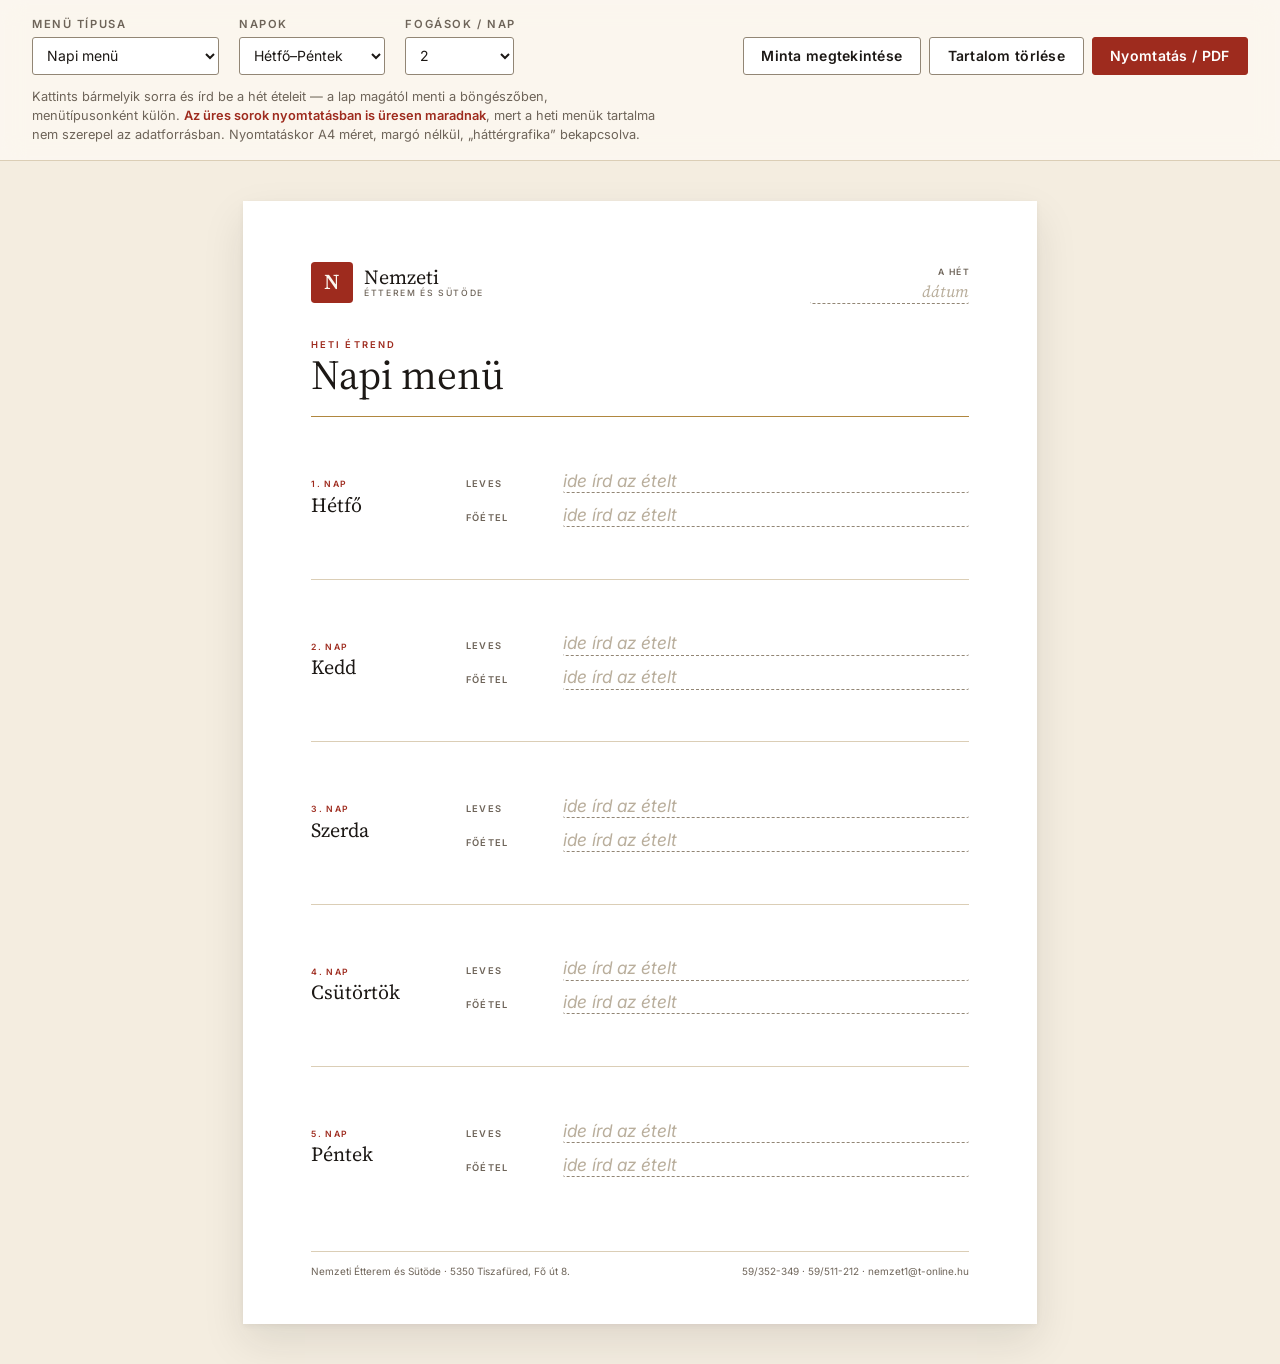
==== menu-sablon.html @ 59b2bf7b "Nemzeti Étterem — előnézet Co-Authored-By: Claude Opus 5.5 <noreply@anthropic.com>" ====
<!DOCTYPE html>
<html lang="hu">
<head>
<meta charset="utf-8">
<meta name="viewport" content="width=device-width, initial-scale=1">
<title>Heti menü sablon — Nemzeti Étterem és Sütöde</title>
<meta name="robots" content="noindex">
<link rel="preconnect" href="https://fonts.googleapis.com">
<link rel="preconnect" href="https://fonts.gstatic.com" crossorigin>
<link href="https://fonts.googleapis.com/css2?family=Source+Serif+4:ital,opsz,wght@0,8..60,400;1,8..60,400&family=Inter:wght@400;500;600&display=swap" rel="stylesheet">
<!-- a logójel „N" betűje 600-as súllyal: text=N miatt csak ez az egy glif töltődik le (~1 KB) -->
<link href="https://fonts.googleapis.com/css2?family=Source+Serif+4:opsz,wght@8..60,600&text=N&display=swap" rel="stylesheet">
<style>
/* ============================================================
   Heti menü — nyomtatható A4 sablon
   Ugyanaz a design rendszer, mint a weboldalé (styles.css).
   A TARTALMAT az étterem tölti ki: a heti menük nem szerepelnek
   az ADATOK.md-ben, ezért itt nincs és nem is lehet valós ételsor.
   ============================================================ */
:root {
  --paper:#FBF7F0; --paper-2:#F4EDE0; --surface:#FFFFFF;
  --ink:#1C1815; --ink-2:#4C443C; --ink-3:#6E6459;
  --line:#DBCEB6; --line-strong:#928675;
  --accent:#9E2B1E; --brass:#B0873F;
  --f-display:"Source Serif 4", Georgia, "Times New Roman", serif;
  --f-sans:"Inter", -apple-system, "Segoe UI", Roboto, Arial, sans-serif;
}
*,*::before,*::after{box-sizing:border-box}
html{-webkit-text-size-adjust:100%}
body{
  margin:0; background:var(--paper-2); color:var(--ink);
  font-family:var(--f-sans); line-height:1.5;
  -webkit-font-smoothing:antialiased; overflow-wrap:break-word;
}
:focus-visible{outline:2px solid var(--accent); outline-offset:2px}

/* ---------- vezérlősáv (csak képernyőn) ---------- */
.toolbar{
  position:sticky; top:0; z-index:10;
  display:flex; flex-wrap:wrap; align-items:flex-end; gap:.75rem 1.25rem;
  padding:1rem clamp(1rem,4vw,2rem);
  background:rgba(251,247,240,.95); backdrop-filter:saturate(150%) blur(12px);
  border-bottom:1px solid var(--line);
}
.tb-field{display:flex; flex-direction:column; gap:.25rem}
.tb-field label{
  font-size:.7rem; letter-spacing:.14em; text-transform:uppercase;
  color:var(--ink-3); font-weight:600; margin-right:-.14em;
}
.tb-field select,.tb-field input{
  font:inherit; font-size:.875rem; color:var(--ink);
  min-height:38px; padding:.25rem .6rem;
  background:var(--surface); border:1px solid var(--line-strong); border-radius:3px;
}
.tb-actions{display:flex; flex-wrap:wrap; gap:.5rem; margin-left:auto}
.tb-btn{
  display:inline-flex; align-items:center; justify-content:center; gap:.5rem;
  min-height:38px; padding:.35rem 1.1rem; cursor:pointer;
  font:inherit; font-size:.875rem; font-weight:600; letter-spacing:.02em;
  border:1px solid var(--line-strong); border-radius:3px;
  background:var(--surface); color:var(--ink);
  transition:background .2s, border-color .2s, color .2s;
}
.tb-btn:hover{border-color:var(--ink)}
.tb-btn-primary{background:var(--accent); border-color:var(--accent); color:#fff}
.tb-btn-primary:hover{background:#7E2117; border-color:#7E2117}
.tb-note{
  flex:1 1 100%; margin:0; font-size:.8rem; color:var(--ink-3); max-width:78ch;
}
.tb-note b{color:var(--accent); font-weight:600}

/* ---------- A4 lap ---------- */
.sheet-wrap{display:flex; justify-content:center; padding:clamp(1rem,4vw,2.5rem)}
.sheet{
  position:relative;
  width:210mm; min-height:297mm;
  padding:16mm 18mm 12mm;
  background:var(--surface);
  box-shadow:0 2px 6px rgba(32,26,22,.06), 0 18px 40px rgba(32,26,22,.10);
  display:flex; flex-direction:column;
}

/* fejléc */
.sheet-head{display:flex; align-items:flex-start; gap:8mm}
.brand{display:flex; align-items:center; gap:3mm; margin-right:auto}
.brand-mark{
  display:grid; place-items:center; flex:none;
  width:11mm; height:11mm; padding-bottom:.6mm;
  background:var(--accent); color:var(--paper);
  font-family:var(--f-display); font-size:16pt; font-weight:600; line-height:1; border-radius:1mm;
}
.brand-name{font-family:var(--f-display); font-size:15pt; line-height:1.15}
.brand-sub{
  display:block; font-size:6.5pt; letter-spacing:.19em; text-transform:uppercase;
  color:var(--ink-3); font-weight:500; margin-right:-.19em;
  font-family:var(--f-sans);
}
.head-week{text-align:right; padding-top:1mm}
.head-week .lbl{
  display:block; font-size:6.5pt; letter-spacing:.16em; text-transform:uppercase;
  color:var(--ink-3); font-weight:600; margin-right:-.16em;
}
.head-week .val{
  font-family:var(--f-display); font-size:12pt; color:var(--ink);
  min-width:42mm; display:inline-block;
}

/* cím */
.sheet-title{margin:9mm 0 0}
.sheet-title .eyebrow{
  margin:0 -.22em .5mm 0; font-size:7pt; letter-spacing:.22em;
  text-transform:uppercase; font-weight:600; color:var(--accent);
}
.sheet-title h1{
  margin:0; font-family:var(--f-display); font-weight:400;
  font-size:31pt; line-height:1.05; letter-spacing:-.005em;
}
.rule{height:1.5px; background:var(--brass); margin:5mm 0 0}

/* napok — flex:1, hogy MINDIG kitöltsék a lap magasságát */
.days{flex:1; display:flex; flex-direction:column}
.day{
  flex:1 1 0; display:flex; gap:7mm; align-items:center;
  padding:3.5mm 0; border-bottom:1px solid var(--line);
}
.day:last-child{border-bottom:0}
.day-name{
  flex:0 0 34mm; font-family:var(--f-display); font-size:15pt;
  line-height:1.1; color:var(--ink);
}
.day-name .dnum{
  display:block; font-family:var(--f-sans); font-size:6.5pt; font-weight:600;
  letter-spacing:.16em; text-transform:uppercase; color:var(--accent);
  margin:0 -.16em 1mm 0;
}
.courses{flex:1; display:flex; flex-direction:column; justify-content:center; gap:2.5mm}
.course{display:flex; align-items:baseline; gap:5mm}
.course-lbl{
  flex:0 0 21mm; font-size:7pt; font-weight:600; letter-spacing:.12em;
  text-transform:uppercase; color:var(--ink-3); margin-right:-.12em;
}
.course-val{flex:1; font-size:13pt; line-height:1.35; color:var(--ink)}

/* Sűrű változat: a rendelkezésre álló 215 mm-be 7 nap x 4 fogás csak
   szűkített ritmussal fér bele — enélkül a lap 2. oldalra folyna. */
.sheet[data-dense="1"] .day{padding:2mm 0}
.sheet[data-dense="1"] .courses{gap:1.5mm}
.sheet[data-dense="1"] .course-val{font-size:11.5pt; line-height:1.3}
.sheet[data-dense="1"] .day-name{font-size:13pt; flex-basis:30mm}
.sheet[data-dense="1"] .sheet-title h1{font-size:27pt}

/* szerkeszthető mezők */
[contenteditable]{outline:none; border-radius:2px}
.is-empty::before{
  content:attr(data-ph); color:#B9AE9C; font-style:italic;
}
.is-empty{border-bottom:1px dashed var(--line-strong); min-height:1em}

/* lábléc */
.sheet-foot{
  margin-top:6mm; padding-top:3mm; border-top:1px solid var(--line);
  display:flex; flex-wrap:wrap; gap:1mm 6mm; justify-content:space-between;
  font-size:7.5pt; color:var(--ink-3);
}
.sheet-foot p{margin:0}

/* MINTA bélyeg */
.stamp{
  position:absolute; top:52mm; right:14mm;
  transform:rotate(-9deg); pointer-events:none;
  font-family:var(--f-sans); font-size:15pt; font-weight:600;
  letter-spacing:.3em; text-transform:uppercase;
  color:rgba(158,43,30,.5); border:2px solid rgba(158,43,30,.45);
  padding:2mm 5mm; border-radius:1.5mm;
}
body:not(.is-sample) .stamp{display:none}

/* ---------- nyomtatás ---------- */
@page{size:A4 portrait; margin:0}
@media print{
  body{background:#fff}
  .sheet-wrap{padding:0}
  .toolbar{display:none}
  .sheet{width:auto; min-height:auto; box-shadow:none; margin:0}
  /* nyomtatásban az üres sor tényleg üres — nincs kitalált tartalom */
  .is-empty::before{content:""}
  .is-empty{border-bottom-color:var(--line)}
  .day{break-inside:avoid}
}
@media (max-width:820px){
  .sheet{width:100%; min-height:0; padding:8mm}
  .day{flex-direction:column; align-items:stretch; gap:2mm}
  .day-name{flex:none}
}
@media (prefers-reduced-motion:reduce){
  *,*::before,*::after{transition-duration:.01ms !important; animation-duration:.01ms !important}
}
</style>
</head>
<body>

<div class="toolbar" role="group" aria-label="Sablon beállításai">
  <div class="tb-field">
    <label for="fType">Menü típusa</label>
    <select id="fType">
      <option>Napi menü</option>
      <option>Bölcsőde</option>
      <option>Óvoda</option>
      <option>Iskola — alsó tagozat</option>
      <option>Iskola — felső tagozat</option>
      <option>Középiskola</option>
    </select>
  </div>
  <div class="tb-field">
    <label for="fDays">Napok</label>
    <select id="fDays">
      <option value="5">Hétfő–Péntek</option>
      <option value="6">Hétfő–Szombat</option>
      <option value="7">Hétfő–Vasárnap</option>
    </select>
  </div>
  <div class="tb-field">
    <label for="fCourses">Fogások / nap</label>
    <select id="fCourses">
      <option value="2">2</option>
      <option value="3">3</option>
      <option value="4">4</option>
    </select>
  </div>
  <div class="tb-actions">
    <button type="button" class="tb-btn" id="bSample">Minta megtekintése</button>
    <button type="button" class="tb-btn" id="bClear">Tartalom törlése</button>
    <button type="button" class="tb-btn tb-btn-primary" id="bPrint">Nyomtatás / PDF</button>
  </div>
  <p class="tb-note">
    Kattints bármelyik sorra és írd be a hét ételeit — a lap magától menti a böngészőben, menütípusonként külön.
    <b>Az üres sorok nyomtatásban is üresen maradnak</b>, mert a heti menük tartalma nem szerepel az adatforrásban.
    Nyomtatáskor A4 méret, margó nélkül, „háttérgrafika” bekapcsolva.
  </p>
</div>

<div class="sheet-wrap">
  <article class="sheet" id="sheet">
    <span class="stamp" aria-hidden="true">Minta</span>

    <header class="sheet-head">
      <div class="brand">
        <span class="brand-mark" aria-hidden="true">N</span>
        <span class="brand-name">Nemzeti
          <span class="brand-sub">Étterem és Sütöde</span>
        </span>
      </div>
      <div class="head-week">
        <span class="lbl">A hét</span>
        <span class="val" contenteditable="true" id="fWeek" data-ph="dátum" role="textbox" aria-label="A hét dátuma"></span>
      </div>
    </header>

    <div class="sheet-title">
      <p class="eyebrow">Heti étrend</p>
      <h1 id="oType">Napi menü</h1>
    </div>
    <div class="rule"></div>

    <div class="days" id="days"></div>

    <footer class="sheet-foot">
      <p>Nemzeti Étterem és Sütöde · 5350 Tiszafüred, Fő út 8.</p>
      <p>59/352-349 · 59/511-212 · nemzet1@t-online.hu</p>
    </footer>
  </article>
</div>

<script>
(function(){
  'use strict';
  var NAPOK = ['Hétfő','Kedd','Szerda','Csütörtök','Péntek','Szombat','Vasárnap'];
  /* Általános fogásnevek, szabadon átírhatók — nem az étterem közlése. */
  var LBL = ['Leves','Főétel','',''];

  /* MINTA: kizárólag az ADATOK.md 4. pontjában szereplő, valós à la carte
     tételek. Csak szemléltetés, ezért a lapra „Minta” bélyeg kerül. */
  var SAMPLE = [
    ['Csontleves','Sertéspörkölt'],
    ['Alföldi gulyásleves','Rántott csirkemell'],
    ['Gyümölcsleves','Brassói aprópecsenye'],
    ['Orjaleves','Bakonyi sertésborda'],
    ['Napi leves','Rántott sajt'],
    ['',''],
    ['','']
  ];

  var $ = function(id){ return document.getElementById(id); };
  var fType=$('fType'), fDays=$('fDays'), fCourses=$('fCourses'),
      fWeek=$('fWeek'), oType=$('oType'), days=$('days');

  function key(){ return 'nemzeti-menu:' + fType.value; }

  function markEmpty(el){
    var empty = el.textContent.trim() === '';
    el.classList.toggle('is-empty', empty);
    if (empty && el.innerHTML !== '') el.innerHTML = '';
  }

  /* Naponként mentünk címkét ÉS ételt: van menü, ahol a fogások eltérnek
     (pl. óvodánál tízórai/ebéd/uzsonna), és a szerkesztés nem veszhet el. */
  function collect(){
    var d = { week: fWeek.textContent.trim(), days: fDays.value,
              courses: fCourses.value, rows: [] };
    days.querySelectorAll('.day').forEach(function(day){
      var row = [];
      day.querySelectorAll('.course').forEach(function(c){
        row.push({
          l: c.querySelector('.course-lbl').textContent.trim(),
          v: c.querySelector('.course-val').textContent.trim()
        });
      });
      d.rows.push(row);
    });
    return d;
  }

  function save(){
    try { localStorage.setItem(key(), JSON.stringify(collect())); } catch (e) {}
  }
  function load(){
    try { return JSON.parse(localStorage.getItem(key()) || 'null'); } catch (e) { return null; }
  }

  function build(data, sample){
    var nDays = +fDays.value, nCourses = +fCourses.value;
    days.innerHTML = '';
    for (var i = 0; i < nDays; i++) {
      var day = document.createElement('div');
      day.className = 'day';

      var name = document.createElement('div');
      name.className = 'day-name';
      var num = document.createElement('span');
      num.className = 'dnum';
      num.textContent = (i + 1) + '. nap';
      name.appendChild(num);
      name.appendChild(document.createTextNode(NAPOK[i]));
      day.appendChild(name);

      var courses = document.createElement('div');
      courses.className = 'courses';
      for (var c = 0; c < nCourses; c++) {
        var row = document.createElement('div');
        row.className = 'course';

        var lbl = document.createElement('div');
        lbl.className = 'course-lbl';
        lbl.contentEditable = 'true';
        lbl.setAttribute('data-ph', 'fogás');
        lbl.setAttribute('role', 'textbox');
        lbl.setAttribute('aria-label', (c + 1) + '. fogás megnevezése');
        var saved = (data && data.rows && data.rows[i]) ? data.rows[i][c] : null;
        lbl.textContent = (saved && saved.l != null) ? saved.l : (LBL[c] || '');

        var val = document.createElement('div');
        val.className = 'course-val';
        val.contentEditable = 'true';
        val.setAttribute('data-ph', 'ide írd az ételt');
        val.setAttribute('role', 'textbox');
        val.setAttribute('aria-label', NAPOK[i] + ' — ' + (c + 1) + '. fogás');
        var txt = '';
        if (sample) txt = (SAMPLE[i] && SAMPLE[i][c]) || '';
        else if (saved) txt = saved.v || '';
        val.textContent = txt;

        row.appendChild(lbl); row.appendChild(val);
        courses.appendChild(row);
      }
      day.appendChild(courses);
      days.appendChild(day);
    }
    document.getElementById('sheet')
            .setAttribute('data-dense', (nDays * nCourses > 20) ? '1' : '0');
    days.querySelectorAll('[contenteditable]').forEach(markEmpty);
    markEmpty(fWeek);
  }

  function render(sample){
    var d = sample ? null : load();
    if (d && !sample) {
      if (d.days) fDays.value = d.days;
      if (d.courses) fCourses.value = d.courses;
      fWeek.textContent = d.week || '';
    }
    oType.textContent = fType.value;
    document.title = fType.value + ' — Nemzeti Étterem és Sütöde';
    build(d, sample);
    document.body.classList.toggle('is-sample', !!sample);
  }

  /* beírás: üres állapot jelzése + mentés (a mintanézetet nem mentjük) */
  document.addEventListener('input', function(e){
    var el = e.target.closest('[contenteditable]');
    if (!el) return;
    markEmpty(el);
    if (!document.body.classList.contains('is-sample')) save();
  });
  /* csak sima szöveget engedünk be, hogy a tipográfia egységes maradjon */
  document.addEventListener('paste', function(e){
    if (!e.target.closest('[contenteditable]')) return;
    e.preventDefault();
    var t = ((e.clipboardData || window.clipboardData).getData('text') || '').replace(/\s+/g, ' ');
    document.execCommand('insertText', false, t);
  });
  /* Enter ne törjön sort a mezőkben */
  document.addEventListener('keydown', function(e){
    if (e.key === 'Enter' && e.target.closest('[contenteditable]')) {
      e.preventDefault();
      e.target.blur();
    }
  });

  fType.addEventListener('change', function(){
    $('bSample').textContent = 'Minta megtekintése';
    render(false);
  });
  fDays.addEventListener('change', function(){ build(collect(), false); save(); });
  fCourses.addEventListener('change', function(){ build(collect(), false); save(); });

  $('bSample').addEventListener('click', function(){
    var on = !document.body.classList.contains('is-sample');
    if (on) { fDays.value = '5'; fCourses.value = '2'; }
    this.textContent = on ? 'Vissza a szerkesztéshez' : 'Minta megtekintése';
    render(on);
  });
  $('bClear').addEventListener('click', function(){
    if (!confirm('Biztosan törlöd a(z) „' + fType.value + '” tartalmát?')) return;
    try { localStorage.removeItem(key()); } catch (e) {}
    fWeek.textContent = '';
    $('bSample').textContent = 'Minta megtekintése';
    render(false);
  });
  $('bPrint').addEventListener('click', function(){ window.print(); });

  render(false);
})();
</script>
</body>
</html>
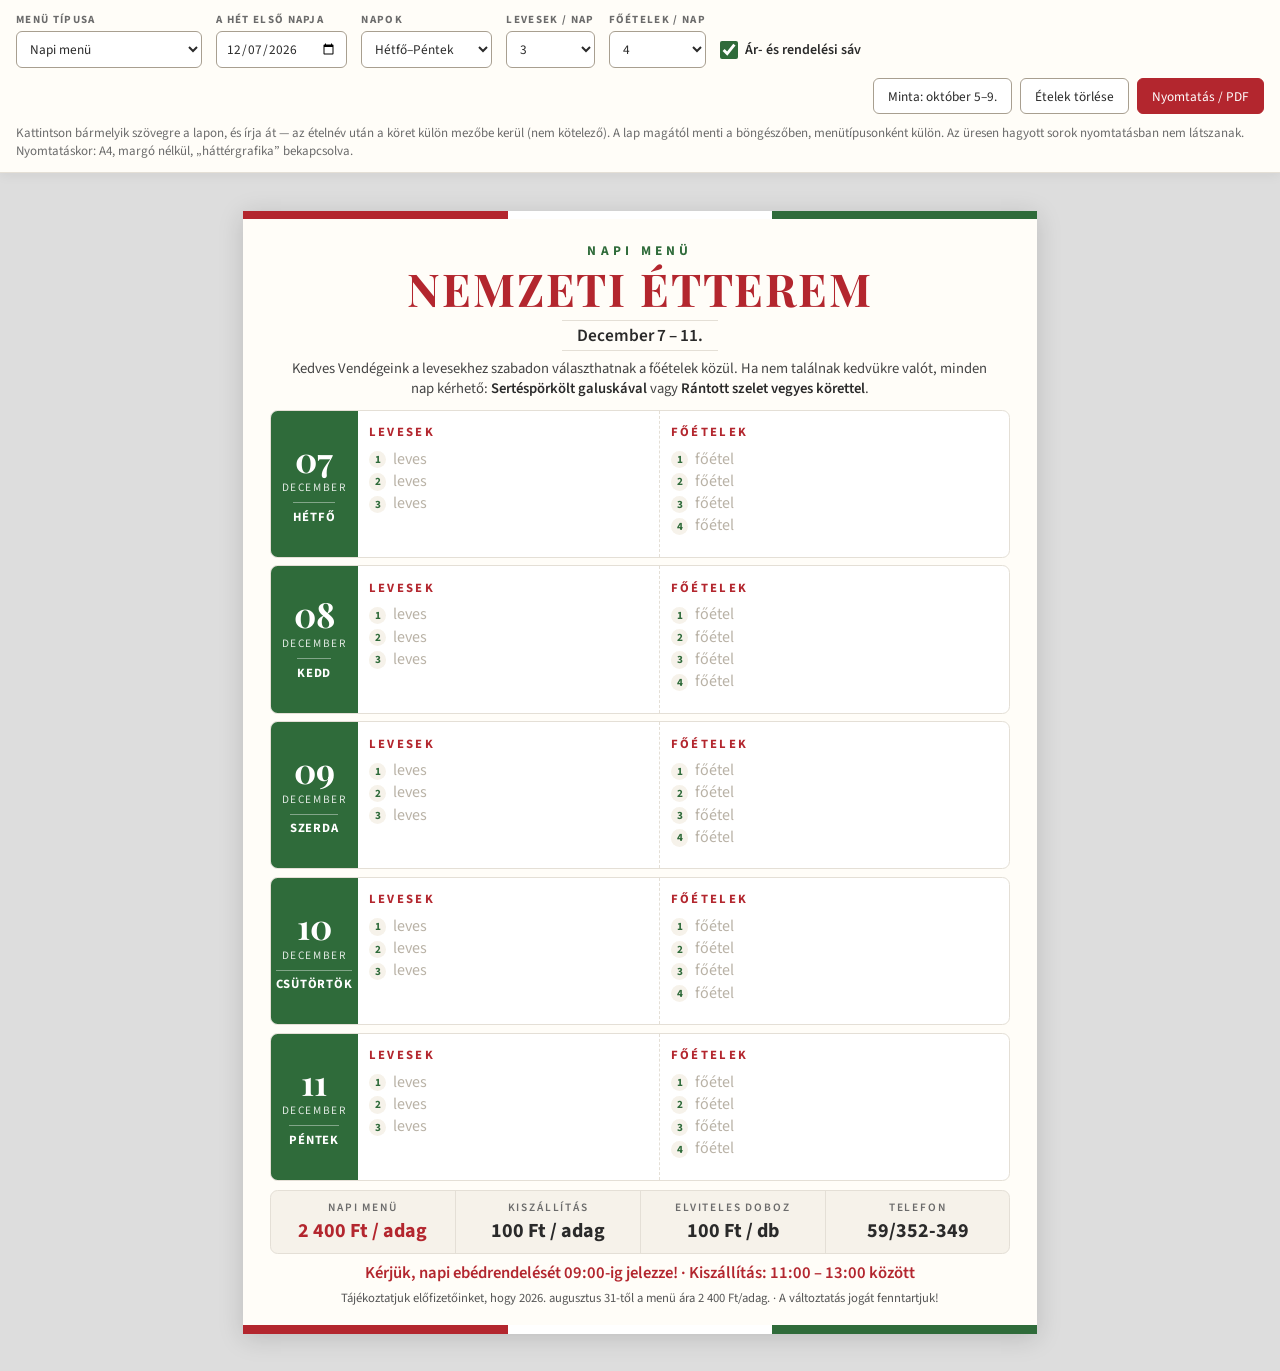
==== commit 9a32e222: "Heti menü sablon a megbízói minta szerint; fejléc-szóvédjegy Co-Authored-By: Claude Opus 5.5 <norepl" ====
--- a/menu-sablon.html
+++ b/menu-sablon.html
@@ -1,200 +1,189 @@
 <!DOCTYPE html>
 <html lang="hu">
 <head>
-<meta charset="utf-8">
+<meta charset="UTF-8">
 <meta name="viewport" content="width=device-width, initial-scale=1">
-<title>Heti menü sablon — Nemzeti Étterem és Sütöde</title>
-<meta name="robots" content="noindex">
+<meta name="robots" content="noindex, nofollow">
+<title>Nemzeti Étterem – Heti menü sablon</title>
+<link rel="icon" href="data:image/svg+xml,%3Csvg xmlns='http://www.w3.org/2000/svg' viewBox='0 0 64 64'%3E%3Crect width='64' height='64' rx='10' fill='%239E2B1E'/%3E%3Ctext x='32' y='45' font-family='Georgia,serif' font-size='38' fill='%23FBF7F0' text-anchor='middle'%3EN%3C/text%3E%3C/svg%3E">
 <link rel="preconnect" href="https://fonts.googleapis.com">
 <link rel="preconnect" href="https://fonts.gstatic.com" crossorigin>
-<link href="https://fonts.googleapis.com/css2?family=Source+Serif+4:ital,opsz,wght@0,8..60,400;1,8..60,400&family=Inter:wght@400;500;600&display=swap" rel="stylesheet">
-<!-- a logójel „N" betűje 600-as súllyal: text=N miatt csak ez az egy glif töltődik le (~1 KB) -->
-<link href="https://fonts.googleapis.com/css2?family=Source+Serif+4:opsz,wght@8..60,600&text=N&display=swap" rel="stylesheet">
+<link href="https://fonts.googleapis.com/css2?family=Playfair+Display:wght@600;700&family=Source+Sans+3:wght@400;600;700&display=swap" rel="stylesheet">
+<!--
+  Heti menü sablon — a megbízó által adott minta (2026-10-10, „Október 5 – 9.”) szerkezete:
+  trikolór csík, zöld dátumblokk, Levesek / Főételek oszlop, ár- és rendelési sáv.
+  Minden szöveg a lapon kattintással írható; a lap menütípusonként külön menti a böngészőben.
+  Nyomtatás: A4, margó nélkül, „háttérgrafika” bekapcsolva.
+-->
 <style>
-/* ============================================================
-   Heti menü — nyomtatható A4 sablon
-   Ugyanaz a design rendszer, mint a weboldalé (styles.css).
-   A TARTALMAT az étterem tölti ki: a heti menük nem szerepelnek
-   az ADATOK.md-ben, ezért itt nincs és nem is lehet valós ételsor.
-   ============================================================ */
-:root {
-  --paper:#FBF7F0; --paper-2:#F4EDE0; --surface:#FFFFFF;
-  --ink:#1C1815; --ink-2:#4C443C; --ink-3:#6E6459;
-  --line:#DBCEB6; --line-strong:#928675;
-  --accent:#9E2B1E; --brass:#B0873F;
-  --f-display:"Source Serif 4", Georgia, "Times New Roman", serif;
-  --f-sans:"Inter", -apple-system, "Segoe UI", Roboto, Arial, sans-serif;
-}
-*,*::before,*::after{box-sizing:border-box}
-html{-webkit-text-size-adjust:100%}
-body{
-  margin:0; background:var(--paper-2); color:var(--ink);
-  font-family:var(--f-sans); line-height:1.5;
-  -webkit-font-smoothing:antialiased; overflow-wrap:break-word;
-}
-:focus-visible{outline:2px solid var(--accent); outline-offset:2px}
-
-/* ---------- vezérlősáv (csak képernyőn) ---------- */
-.toolbar{
-  position:sticky; top:0; z-index:10;
-  display:flex; flex-wrap:wrap; align-items:flex-end; gap:.75rem 1.25rem;
-  padding:1rem clamp(1rem,4vw,2rem);
-  background:rgba(251,247,240,.95); backdrop-filter:saturate(150%) blur(12px);
-  border-bottom:1px solid var(--line);
-}
-.tb-field{display:flex; flex-direction:column; gap:.25rem}
-.tb-field label{
-  font-size:.7rem; letter-spacing:.14em; text-transform:uppercase;
-  color:var(--ink-3); font-weight:600; margin-right:-.14em;
-}
-.tb-field select,.tb-field input{
-  font:inherit; font-size:.875rem; color:var(--ink);
-  min-height:38px; padding:.25rem .6rem;
-  background:var(--surface); border:1px solid var(--line-strong); border-radius:3px;
-}
-.tb-actions{display:flex; flex-wrap:wrap; gap:.5rem; margin-left:auto}
-.tb-btn{
-  display:inline-flex; align-items:center; justify-content:center; gap:.5rem;
-  min-height:38px; padding:.35rem 1.1rem; cursor:pointer;
-  font:inherit; font-size:.875rem; font-weight:600; letter-spacing:.02em;
-  border:1px solid var(--line-strong); border-radius:3px;
-  background:var(--surface); color:var(--ink);
-  transition:background .2s, border-color .2s, color .2s;
-}
-.tb-btn:hover{border-color:var(--ink)}
-.tb-btn-primary{background:var(--accent); border-color:var(--accent); color:#fff}
-.tb-btn-primary:hover{background:#7E2117; border-color:#7E2117}
-.tb-note{
-  flex:1 1 100%; margin:0; font-size:.8rem; color:var(--ink-3); max-width:78ch;
-}
-.tb-note b{color:var(--accent); font-weight:600}
-
-/* ---------- A4 lap ---------- */
-.sheet-wrap{display:flex; justify-content:center; padding:clamp(1rem,4vw,2.5rem)}
-.sheet{
-  position:relative;
-  width:210mm; min-height:297mm;
-  padding:16mm 18mm 12mm;
-  background:var(--surface);
-  box-shadow:0 2px 6px rgba(32,26,22,.06), 0 18px 40px rgba(32,26,22,.10);
-  display:flex; flex-direction:column;
-}
-
-/* fejléc */
-.sheet-head{display:flex; align-items:flex-start; gap:8mm}
-.brand{display:flex; align-items:center; gap:3mm; margin-right:auto}
-.brand-mark{
-  display:grid; place-items:center; flex:none;
-  width:11mm; height:11mm; padding-bottom:.6mm;
-  background:var(--accent); color:var(--paper);
-  font-family:var(--f-display); font-size:16pt; font-weight:600; line-height:1; border-radius:1mm;
-}
-.brand-name{font-family:var(--f-display); font-size:15pt; line-height:1.15}
-.brand-sub{
-  display:block; font-size:6.5pt; letter-spacing:.19em; text-transform:uppercase;
-  color:var(--ink-3); font-weight:500; margin-right:-.19em;
-  font-family:var(--f-sans);
-}
-.head-week{text-align:right; padding-top:1mm}
-.head-week .lbl{
-  display:block; font-size:6.5pt; letter-spacing:.16em; text-transform:uppercase;
-  color:var(--ink-3); font-weight:600; margin-right:-.16em;
-}
-.head-week .val{
-  font-family:var(--f-display); font-size:12pt; color:var(--ink);
-  min-width:42mm; display:inline-block;
-}
-
-/* cím */
-.sheet-title{margin:9mm 0 0}
-.sheet-title .eyebrow{
-  margin:0 -.22em .5mm 0; font-size:7pt; letter-spacing:.22em;
-  text-transform:uppercase; font-weight:600; color:var(--accent);
-}
-.sheet-title h1{
-  margin:0; font-family:var(--f-display); font-weight:400;
-  font-size:31pt; line-height:1.05; letter-spacing:-.005em;
-}
-.rule{height:1.5px; background:var(--brass); margin:5mm 0 0}
-
-/* napok — flex:1, hogy MINDIG kitöltsék a lap magasságát */
-.days{flex:1; display:flex; flex-direction:column}
-.day{
-  flex:1 1 0; display:flex; gap:7mm; align-items:center;
-  padding:3.5mm 0; border-bottom:1px solid var(--line);
-}
-.day:last-child{border-bottom:0}
-.day-name{
-  flex:0 0 34mm; font-family:var(--f-display); font-size:15pt;
-  line-height:1.1; color:var(--ink);
-}
-.day-name .dnum{
-  display:block; font-family:var(--f-sans); font-size:6.5pt; font-weight:600;
-  letter-spacing:.16em; text-transform:uppercase; color:var(--accent);
-  margin:0 -.16em 1mm 0;
-}
-.courses{flex:1; display:flex; flex-direction:column; justify-content:center; gap:2.5mm}
-.course{display:flex; align-items:baseline; gap:5mm}
-.course-lbl{
-  flex:0 0 21mm; font-size:7pt; font-weight:600; letter-spacing:.12em;
-  text-transform:uppercase; color:var(--ink-3); margin-right:-.12em;
-}
-.course-val{flex:1; font-size:13pt; line-height:1.35; color:var(--ink)}
-
-/* Sűrű változat: a rendelkezésre álló 215 mm-be 7 nap x 4 fogás csak
-   szűkített ritmussal fér bele — enélkül a lap 2. oldalra folyna. */
-.sheet[data-dense="1"] .day{padding:2mm 0}
-.sheet[data-dense="1"] .courses{gap:1.5mm}
-.sheet[data-dense="1"] .course-val{font-size:11.5pt; line-height:1.3}
-.sheet[data-dense="1"] .day-name{font-size:13pt; flex-basis:30mm}
-.sheet[data-dense="1"] .sheet-title h1{font-size:27pt}
-
-/* szerkeszthető mezők */
-[contenteditable]{outline:none; border-radius:2px}
-.is-empty::before{
-  content:attr(data-ph); color:#B9AE9C; font-style:italic;
-}
-.is-empty{border-bottom:1px dashed var(--line-strong); min-height:1em}
-
-/* lábléc */
-.sheet-foot{
-  margin-top:6mm; padding-top:3mm; border-top:1px solid var(--line);
-  display:flex; flex-wrap:wrap; gap:1mm 6mm; justify-content:space-between;
-  font-size:7.5pt; color:var(--ink-3);
-}
-.sheet-foot p{margin:0}
-
-/* MINTA bélyeg */
-.stamp{
-  position:absolute; top:52mm; right:14mm;
-  transform:rotate(-9deg); pointer-events:none;
-  font-family:var(--f-sans); font-size:15pt; font-weight:600;
-  letter-spacing:.3em; text-transform:uppercase;
-  color:rgba(158,43,30,.5); border:2px solid rgba(158,43,30,.45);
-  padding:2mm 5mm; border-radius:1.5mm;
-}
-body:not(.is-sample) .stamp{display:none}
-
-/* ---------- nyomtatás ---------- */
-@page{size:A4 portrait; margin:0}
-@media print{
-  body{background:#fff}
-  .sheet-wrap{padding:0}
-  .toolbar{display:none}
-  .sheet{width:auto; min-height:auto; box-shadow:none; margin:0}
-  /* nyomtatásban az üres sor tényleg üres — nincs kitalált tartalom */
-  .is-empty::before{content:""}
-  .is-empty{border-bottom-color:var(--line)}
-  .day{break-inside:avoid}
-}
-@media (max-width:820px){
-  .sheet{width:100%; min-height:0; padding:8mm}
-  .day{flex-direction:column; align-items:stretch; gap:2mm}
-  .day-name{flex:none}
-}
-@media (prefers-reduced-motion:reduce){
-  *,*::before,*::after{transition-duration:.01ms !important; animation-duration:.01ms !important}
-}
+  @page { size: A4; margin: 0; }
+  :root {
+    --red: #b3262e;
+    --green: #2f6b3a;
+    --ink: #2a2a2a;
+    --muted: #6b6b6b;
+    --line: #e4dfd6;
+    --paper: #fffdf8;
+    --tint: #f6f2ea;
+    --ph: #b9b2a6;
+  }
+  * { box-sizing: border-box; margin: 0; padding: 0; }
+  html, body { background: #ddd; }
+  body {
+    font-family: "Source Sans 3", "Segoe UI", Arial, sans-serif;
+    color: var(--ink);
+    font-synthesis: none;
+    -webkit-print-color-adjust: exact; print-color-adjust: exact;
+  }
+
+  /* ---------- eszköztár (csak képernyőn) ---------- */
+  .toolbar {
+    position: sticky; top: 0; z-index: 10;
+    display: flex; flex-wrap: wrap; align-items: flex-end; gap: 10px 14px;
+    padding: 12px 16px; background: #fffdf8; border-bottom: 1px solid var(--line);
+    box-shadow: 0 2px 12px rgba(0,0,0,.06);
+  }
+  .tb-field { display: flex; flex-direction: column; gap: 4px; }
+  .tb-field label { font-size: 11px; font-weight: 700; letter-spacing: .12em; text-transform: uppercase; color: var(--muted); }
+  .tb-field select, .tb-field input {
+    font: 600 14px/1.2 inherit; font-family: inherit; color: var(--ink);
+    padding: 7px 9px; min-height: 36px; border: 1px solid #a89f90; border-radius: 6px; background: #fff;
+  }
+  .tb-check { display: flex; align-items: center; gap: 7px; font-size: 14px; font-weight: 600; min-height: 36px; }
+  .tb-check input { width: 18px; height: 18px; accent-color: var(--green); }
+  .tb-actions { display: flex; flex-wrap: wrap; gap: 8px; margin-left: auto; }
+  .tb-btn {
+    font: 600 14px/1 inherit; font-family: inherit; min-height: 36px; padding: 0 14px;
+    border: 1px solid #a89f90; border-radius: 6px; background: #fff; color: var(--ink); cursor: pointer;
+  }
+  .tb-btn:hover { border-color: var(--ink); }
+  .tb-btn.primary { background: var(--red); border-color: var(--red); color: #fff; }
+  .tb-btn.primary:hover { background: #8f1e25; }
+  .tb-note { flex-basis: 100%; font-size: 13px; color: var(--muted); line-height: 1.4; }
+  :focus-visible { outline: 2px solid var(--green); outline-offset: 2px; }
+
+  /* ---------- A4 lap ---------- */
+  .page {
+    width: 210mm; height: 297mm;
+    margin: 0 auto;
+    background: var(--paper);
+    position: relative;
+    padding: 8mm 7mm 7mm;
+    display: flex; flex-direction: column;
+    overflow: hidden;
+  }
+  /* trikolór csík felül és alul */
+  .page::before, .page::after {
+    content: ""; position: absolute; left: 0; right: 0; height: 2.2mm;
+    background: linear-gradient(to right, var(--red) 0 33.33%, #fff 33.33% 66.66%, var(--green) 66.66%);
+  }
+  .page::before { top: 0; }
+  .page::after { bottom: 0; }
+
+  header { text-align: center; margin-bottom: 3mm; }
+  .eyebrow {
+    font-size: 10pt; letter-spacing: .32em; text-transform: uppercase;
+    color: var(--green); font-weight: 700;
+  }
+  h1 {
+    font-family: "Playfair Display", Georgia, serif;
+    font-size: 34pt; font-weight: 700; letter-spacing: .04em;
+    color: var(--red); line-height: 1.1; margin: 1mm 0 1.5mm;
+  }
+  .week {
+    display: inline-block; font-size: 13pt; font-weight: 600;
+    color: var(--ink); padding: .6mm 4mm;
+    border-top: 1px solid var(--line); border-bottom: 1px solid var(--line);
+  }
+  .intro {
+    margin: 2mm auto 0; max-width: 185mm;
+    font-size: 11pt; line-height: 1.35; color: #444;
+  }
+  .intro b, .intro strong { color: var(--ink); font-weight: 600; }
+
+  .days { flex: 1; display: flex; flex-direction: column; gap: 2mm; min-height: 0; }
+  .day {
+    flex: 1; min-height: 0;
+    display: grid; grid-template-columns: 23mm minmax(0, 302fr) minmax(0, 352fr);
+    border: 1px solid var(--line); border-radius: 2mm;
+    background: #fff; overflow: hidden;
+  }
+  .date {
+    background: var(--green); color: #fff;
+    display: flex; flex-direction: column; align-items: center; justify-content: center;
+    text-align: center; padding: 2mm 1mm;
+  }
+  .date .d { font-family: "Playfair Display", Georgia, serif; font-size: 26pt; line-height: 1; font-weight: 700; }
+  .date .m { font-size: 8.5pt; letter-spacing: .14em; text-transform: uppercase; opacity: .85; margin-top: .8mm; }
+  .date .w { font-size: 9.5pt; font-weight: 700; letter-spacing: .06em; text-transform: uppercase; margin-top: 1.6mm;
+             border-top: 1px solid rgba(255,255,255,.4); padding-top: 1.2mm; }
+  .col { padding: 0 3mm; display: flex; flex-direction: column; justify-content: center; min-width: 0; }
+  .col + .col { border-left: 1px dashed var(--line); }
+  .col h3 {
+    font-size: 9.5pt; letter-spacing: .18em; text-transform: uppercase;
+    color: var(--red); font-weight: 700; margin-bottom: 1.4mm;
+  }
+  /* mindkét oszlop ugyanannyi sor magas, így a fejlécek és a sorok egy vonalba esnek */
+  ol { list-style: none; counter-reset: n; font-size: 12pt; min-height: calc(var(--rows, 4) * (1.25em + 1.2mm)); }
+  li {
+    counter-increment: n; position: relative; white-space: nowrap; overflow: hidden; text-overflow: ellipsis;
+    padding-left: 1.5em; line-height: 1.25; margin: .6mm 0;
+  }
+  li::before {
+    content: counter(n); position: absolute; left: 0; top: .22em;
+    width: 1.55em; height: 1.55em; border-radius: 50%;
+    background: var(--tint); color: var(--green);
+    font-size: .7em; font-weight: 700; line-height: 1.55em; text-align: center;
+  }
+  li .s { color: #5a5a5a; font-size: .9em; }
+  li .s:not(:empty)::before { content: " · "; }
+
+  /* sűrűbb lap: a szkript addig csökkenti a --fs betűméretet, amíg minden nap kifér */
+  ol { font-size: var(--fs, 12pt); }
+  .page.dense .days { gap: 1.4mm; }
+  .page.dense .date { padding: 1mm; }
+  .page.dense .date .d { font-size: calc(var(--fs, 12pt) * 1.9); }
+  .page.dense .date .w { margin-top: 1mm; padding-top: .8mm; }
+  .page.dense .col h3 { margin-bottom: .6mm; }
+  .page.dense li { margin: .3mm 0; }
+
+  footer { margin-top: 2.5mm; }
+  .info {
+    display: grid; grid-template-columns: repeat(4, 1fr);
+    border: 1px solid var(--line); border-radius: 2mm; background: var(--tint);
+  }
+  .info > div { padding: 2mm 2.5mm; text-align: center; }
+  .info > div + div { border-left: 1px solid var(--line); }
+  .info .k { font-size: 8.5pt; letter-spacing: .16em; text-transform: uppercase; color: var(--muted); font-weight: 600; }
+  .info .v { font-size: 15pt; font-weight: 700; color: var(--ink); margin-top: .4mm; }
+  .info .v.big { color: var(--red); }
+  .order { margin-top: 2mm; text-align: center; font-size: 12.5pt; font-weight: 600; color: var(--red); }
+  .small { margin-top: 1mm; text-align: center; font-size: 9.5pt; color: #555; }
+  .page.no-info footer { display: none; }
+
+  /* ---------- szerkesztés ---------- */
+  [contenteditable] { outline: none; border-radius: 1mm; }
+  [contenteditable]:hover { background: rgba(47,107,58,.06); }
+  [contenteditable]:focus { background: rgba(47,107,58,.10); box-shadow: 0 0 0 1px rgba(47,107,58,.35); }
+  .date [contenteditable]:hover, .date [contenteditable]:focus { background: rgba(255,255,255,.14); box-shadow: none; }
+  [contenteditable].empty::after { content: attr(data-ph); color: var(--ph); font-weight: 400; }
+  li .n, li .s { display: inline; }
+  /* az üres köretmező csak rámutatáskor látszik, de mindig kattintható */
+  li .s.empty { display: inline-block; min-width: 14mm; vertical-align: top; }
+  li .s.empty::after { content: none; }
+  li:hover .s.empty::after, li .s.empty:focus::after { content: " · köret"; color: var(--ph); }
+
+  @media screen {
+    .page { margin: 10mm auto; box-shadow: 0 4px 24px rgba(0,0,0,.15); }
+    .page-wrap { overflow-x: auto; padding: 0 8px; }
+  }
+  @media print {
+    html, body { background: none; }
+    .toolbar { display: none; }
+    [contenteditable].empty::after { content: none; }
+    li.blank { visibility: hidden; }
+    .intro.empty, .order.empty, .small.empty { display: none; }
+  }
 </style>
 </head>
 <body>
@@ -204,12 +193,16 @@
     <label for="fType">Menü típusa</label>
     <select id="fType">
       <option>Napi menü</option>
-      <option>Bölcsőde</option>
-      <option>Óvoda</option>
-      <option>Iskola — alsó tagozat</option>
-      <option>Iskola — felső tagozat</option>
-      <option>Középiskola</option>
+      <option>Bölcsőde menü</option>
+      <option>Óvoda menü</option>
+      <option>Iskola alsó tagozat menü</option>
+      <option>Iskola felső tagozat menü</option>
+      <option>Középiskola menü</option>
     </select>
+  </div>
+  <div class="tb-field">
+    <label for="fStart">A hét első napja</label>
+    <input type="date" id="fStart">
   </div>
   <div class="tb-field">
     <label for="fDays">Napok</label>
@@ -220,225 +213,251 @@
     </select>
   </div>
   <div class="tb-field">
-    <label for="fCourses">Fogások / nap</label>
-    <select id="fCourses">
-      <option value="2">2</option>
-      <option value="3">3</option>
-      <option value="4">4</option>
-    </select>
-  </div>
+    <label for="fSoups">Levesek / nap</label>
+    <select id="fSoups"><option>1</option><option>2</option><option selected>3</option><option>4</option><option>5</option></select>
+  </div>
+  <div class="tb-field">
+    <label for="fMains">Főételek / nap</label>
+    <select id="fMains"><option>1</option><option>2</option><option>3</option><option selected>4</option><option>5</option><option>6</option></select>
+  </div>
+  <label class="tb-check"><input type="checkbox" id="fInfo" checked> Ár- és rendelési sáv</label>
   <div class="tb-actions">
-    <button type="button" class="tb-btn" id="bSample">Minta megtekintése</button>
-    <button type="button" class="tb-btn" id="bClear">Tartalom törlése</button>
-    <button type="button" class="tb-btn tb-btn-primary" id="bPrint">Nyomtatás / PDF</button>
+    <button type="button" class="tb-btn" id="bSample">Minta: október 5–9.</button>
+    <button type="button" class="tb-btn" id="bClear">Ételek törlése</button>
+    <button type="button" class="tb-btn primary" id="bPrint">Nyomtatás / PDF</button>
   </div>
   <p class="tb-note">
-    Kattints bármelyik sorra és írd be a hét ételeit — a lap magától menti a böngészőben, menütípusonként külön.
-    <b>Az üres sorok nyomtatásban is üresen maradnak</b>, mert a heti menük tartalma nem szerepel az adatforrásban.
-    Nyomtatáskor A4 méret, margó nélkül, „háttérgrafika” bekapcsolva.
+    Kattintson bármelyik szövegre a lapon, és írja át — az ételnév után a köret külön mezőbe kerül (nem kötelező).
+    A lap magától menti a böngészőben, menütípusonként külön. Az üresen hagyott sorok nyomtatásban nem látszanak.
+    Nyomtatáskor: A4, margó nélkül, „háttérgrafika” bekapcsolva.
   </p>
 </div>
 
-<div class="sheet-wrap">
-  <article class="sheet" id="sheet">
-    <span class="stamp" aria-hidden="true">Minta</span>
-
-    <header class="sheet-head">
-      <div class="brand">
-        <span class="brand-mark" aria-hidden="true">N</span>
-        <span class="brand-name">Nemzeti
-          <span class="brand-sub">Étterem és Sütöde</span>
-        </span>
+<div class="page-wrap">
+  <article class="page" id="page">
+    <header>
+      <div class="eyebrow" id="oType">Napi menü</div>
+      <h1>NEMZETI ÉTTEREM</h1>
+      <div class="week" id="oWeek"></div>
+      <p class="intro" id="oIntro" contenteditable="true" data-ph="Bevezető szöveg (nem kötelező)"></p>
+    </header>
+
+    <main class="days" id="days"></main>
+
+    <footer>
+      <div class="info" id="info">
+        <div><div class="k" contenteditable="true" data-ph="címke"></div><div class="v big" contenteditable="true" data-ph="érték"></div></div>
+        <div><div class="k" contenteditable="true" data-ph="címke"></div><div class="v" contenteditable="true" data-ph="érték"></div></div>
+        <div><div class="k" contenteditable="true" data-ph="címke"></div><div class="v" contenteditable="true" data-ph="érték"></div></div>
+        <div><div class="k" contenteditable="true" data-ph="címke"></div><div class="v" contenteditable="true" data-ph="érték"></div></div>
       </div>
-      <div class="head-week">
-        <span class="lbl">A hét</span>
-        <span class="val" contenteditable="true" id="fWeek" data-ph="dátum" role="textbox" aria-label="A hét dátuma"></span>
-      </div>
-    </header>
-
-    <div class="sheet-title">
-      <p class="eyebrow">Heti étrend</p>
-      <h1 id="oType">Napi menü</h1>
-    </div>
-    <div class="rule"></div>
-
-    <div class="days" id="days"></div>
-
-    <footer class="sheet-foot">
-      <p>Nemzeti Étterem és Sütöde · 5350 Tiszafüred, Fő út 8.</p>
-      <p>59/352-349 · 59/511-212 · nemzet1@t-online.hu</p>
+      <p class="order" id="oOrder" contenteditable="true" data-ph="Rendelési tudnivaló (nem kötelező)"></p>
+      <p class="small" id="oSmall" contenteditable="true" data-ph="Apró betűs megjegyzés (nem kötelező)"></p>
     </footer>
   </article>
 </div>
 
 <script>
-(function(){
+(function () {
   'use strict';
-  var NAPOK = ['Hétfő','Kedd','Szerda','Csütörtök','Péntek','Szombat','Vasárnap'];
-  /* Általános fogásnevek, szabadon átírhatók — nem az étterem közlése. */
-  var LBL = ['Leves','Főétel','',''];
-
-  /* MINTA: kizárólag az ADATOK.md 4. pontjában szereplő, valós à la carte
-     tételek. Csak szemléltetés, ezért a lapra „Minta” bélyeg kerül. */
-  var SAMPLE = [
-    ['Csontleves','Sertéspörkölt'],
-    ['Alföldi gulyásleves','Rántott csirkemell'],
-    ['Gyümölcsleves','Brassói aprópecsenye'],
-    ['Orjaleves','Bakonyi sertésborda'],
-    ['Napi leves','Rántott sajt'],
-    ['',''],
-    ['','']
-  ];
-
-  var $ = function(id){ return document.getElementById(id); };
-  var fType=$('fType'), fDays=$('fDays'), fCourses=$('fCourses'),
-      fWeek=$('fWeek'), oType=$('oType'), days=$('days');
-
-  function key(){ return 'nemzeti-menu:' + fType.value; }
-
-  function markEmpty(el){
+  var NAPOK = ['Hétfő', 'Kedd', 'Szerda', 'Csütörtök', 'Péntek', 'Szombat', 'Vasárnap'];
+  var HONAP = ['január', 'február', 'március', 'április', 'május', 'június', 'július',
+               'augusztus', 'szeptember', 'október', 'november', 'december'];
+
+  /* Az ár- és rendelési sáv alapértéke: a megbízó által adott 2026. októberi napi menüről. */
+  var INFO_NAPI = {
+    info: [['Napi menü', '2 400 Ft / adag'], ['Kiszállítás', '100 Ft / adag'], ['Elviteles doboz', '100 Ft / db'], ['Telefon', '59/352-349']],
+    order: 'Kérjük, napi ebédrendelését 09:00-ig jelezze! · Kiszállítás: 11:00 – 13:00 között',
+    small: 'Tájékoztatjuk előfizetőinket, hogy 2026. augusztus 31-től a menü ára 2 400 Ft/adag. · A változtatás jogát fenntartjuk!',
+    intro: 'Kedves Vendégeink a levesekhez szabadon választhatnak a főételek közül. Ha nem találnak kedvükre valót, minden nap kérhető: <b>Sertéspörkölt galuskával</b> vagy <b>Rántott szelet vegyes körettel</b>.'
+  };
+
+  /* MINTA: a megbízó által adott, 2026. október 5–9-i valós napi menü. [név, köret] */
+  var MINTA = {
+    start: '2026-10-05', days: 5, ns: 3, nm: 4,
+    rows: [
+      { s: [['Zöldborsóleves'], ['Csontleves'], ['Alföldi gulyásleves']],
+        m: [['Sajtbundás csirkemell', 'zelleres burgonyapüré'], ['Rizses hús'], ['Paradicsomos káposzta', 'sült tarja'], ['Nudli']] },
+      { s: [['Magyaros karalábéleves'], ['Vegyes gyümölcsleves'], ['Bojtárleves']],
+        m: [['Rántott csirkecomb', 'petrezselymes burgonya'], ['Sertésszelet Budapest módra', 'párolt rizs'], ['Carbonara spagetti'], ['Meggyes-mákos és túrós rétes']] },
+      { s: [['Kiskocka tésztaleves'], ['Cseh gombaleves'], ['Frankfurti leves']],
+        m: [['Szecsuáni csirke', 'zöldséges rizs'], ['Pirított sertésmáj', 'sós burgonya'], ['Gyümölcsmártás, főtt hús', 'pirított dara'], ['Sajtos-tejfölös metélt']] },
+      { s: [['Csontleves'], ['Mézes körteleves'], ['Jókai bableves']],
+        m: [['Sajtos-baconos rakott csirkemell', 'görögsaláta'], ['BBQ oldalas', 'fűszeres burgonya, csalamádé'], ['Hortobágyi tokány', 'rizs'], ['Szilvás gombóc']] },
+      { s: [['Sütőtök krémleves', 'pirított mandulával'], ['Fahéjas almaleves'], ['Orjaleves']],
+        m: [['Paprikás sertésszelet', 'tészta köret'], ['Rántott hal', 'franciasaláta, rizs'], ['Rakott kelkáposzta'], ['Máglyarakás']] }
+    ]
+  };
+
+  var $ = function (id) { return document.getElementById(id); };
+  var page = $('page'), daysEl = $('days'), fType = $('fType'), fStart = $('fStart'), fDays = $('fDays'),
+      fSoups = $('fSoups'), fMains = $('fMains'), fInfo = $('fInfo'),
+      oType = $('oType'), oWeek = $('oWeek'), oIntro = $('oIntro'), oOrder = $('oOrder'), oSmall = $('oSmall');
+  var infoCells = [].slice.call($('info').children);
+
+  var isNapi = function () { return fType.selectedIndex === 0; };
+  var key = function () { return 'nemzeti-heti-menu:' + fType.value; };
+
+  function iso(d) { return d.getFullYear() + '-' + ('0' + (d.getMonth() + 1)).slice(-2) + '-' + ('0' + d.getDate()).slice(-2); }
+  function parse(s) { var p = (s || '').split('-'); return p.length === 3 ? new Date(+p[0], p[1] - 1, +p[2]) : null; }
+  function nextMonday() {
+    var d = new Date(); d.setHours(0, 0, 0, 0);
+    var wd = (d.getDay() + 6) % 7;            // 0 = hétfő
+    d.setDate(d.getDate() + (wd < 5 ? -wd : 7 - wd)); // hétköznap: e hét hétfője, hétvégén: a jövő heti
+    return iso(d);
+  }
+  function addDays(d, n) { var x = new Date(d); x.setDate(x.getDate() + n); return x; }
+  var cap = function (s) { return s.charAt(0).toUpperCase() + s.slice(1); };
+
+  function weekLabel(start, n) {
+    if (!start) return '';
+    var end = addDays(start, n - 1);
+    return start.getMonth() === end.getMonth()
+      ? cap(HONAP[start.getMonth()]) + ' ' + start.getDate() + ' – ' + end.getDate() + '.'
+      : cap(HONAP[start.getMonth()]) + ' ' + start.getDate() + '. – ' + cap(HONAP[end.getMonth()]) + ' ' + end.getDate() + '.';
+  }
+
+  /* ---------- szerkeszthető mezők ---------- */
+  function markEmpty(el) {
     var empty = el.textContent.trim() === '';
-    el.classList.toggle('is-empty', empty);
     if (empty && el.innerHTML !== '') el.innerHTML = '';
-  }
-
-  /* Naponként mentünk címkét ÉS ételt: van menü, ahol a fogások eltérnek
-     (pl. óvodánál tízórai/ebéd/uzsonna), és a szerkesztés nem veszhet el. */
-  function collect(){
-    var d = { week: fWeek.textContent.trim(), days: fDays.value,
-              courses: fCourses.value, rows: [] };
-    days.querySelectorAll('.day').forEach(function(day){
-      var row = [];
-      day.querySelectorAll('.course').forEach(function(c){
-        row.push({
-          l: c.querySelector('.course-lbl').textContent.trim(),
-          v: c.querySelector('.course-val').textContent.trim()
-        });
-      });
-      d.rows.push(row);
-    });
+    el.classList.toggle('empty', empty);
+    var li = el.closest && el.closest('li');
+    if (li) li.classList.toggle('blank', li.querySelector('.n').textContent.trim() === '' && li.querySelector('.s').textContent.trim() === '');
+  }
+  function editable(cls, ph, text) {
+    var s = document.createElement('span');
+    s.className = cls; s.contentEditable = 'true'; s.setAttribute('data-ph', ph);
+    s.setAttribute('role', 'textbox'); s.setAttribute('aria-label', ph);
+    s.textContent = text || '';
+    return s;
+  }
+  function item(pair, ph) {
+    var li = document.createElement('li');
+    li.appendChild(editable('n', ph, pair && pair[0]));
+    li.appendChild(editable('s', 'köret', pair && pair[1]));
+    return li;
+  }
+  function col(title, list, count, ph) {
+    var c = document.createElement('div'); c.className = 'col';
+    var h = document.createElement('h3'); h.contentEditable = 'true'; h.setAttribute('data-ph', 'cím'); h.textContent = title;
+    var ol = document.createElement('ol');
+    for (var i = 0; i < count; i++) ol.appendChild(item(list && list[i], ph));
+    c.appendChild(h); c.appendChild(ol);
+    return c;
+  }
+
+  /* ---------- állapot ---------- */
+  function defaults() {
+    var napi = isNapi();
+    return {
+      start: nextMonday(), days: 5, ns: 3, nm: 4, info: napi,
+      intro: napi ? INFO_NAPI.intro : '',
+      titles: ['Levesek', 'Főételek'],
+      rows: [],
+      infoCells: napi ? INFO_NAPI.info : [['', ''], ['', ''], ['', ''], ['Telefon', '59/352-349']],
+      order: napi ? INFO_NAPI.order : '',
+      small: napi ? INFO_NAPI.small : ''
+    };
+  }
+
+  function collect() {
+    var firstCols = daysEl.querySelector('.day');
+    var d = {
+      start: fStart.value, days: +fDays.value, ns: +fSoups.value, nm: +fMains.value, info: fInfo.checked,
+      intro: oIntro.innerHTML.trim(), order: oOrder.textContent.trim(), small: oSmall.textContent.trim(),
+      titles: firstCols ? [].map.call(firstCols.querySelectorAll('h3'), function (h) { return h.textContent.trim(); }) : ['Levesek', 'Főételek'],
+      infoCells: infoCells.map(function (c) { return [c.children[0].textContent.trim(), c.children[1].textContent.trim()]; }),
+      rows: [].map.call(daysEl.querySelectorAll('.day'), function (day) {
+        var ols = day.querySelectorAll('ol');
+        var pick = function (ol) { return [].map.call(ol.children, function (li) { return [li.querySelector('.n').textContent.trim(), li.querySelector('.s').textContent.trim()]; }); };
+        return { s: pick(ols[0]), m: pick(ols[1]) };
+      })
+    };
     return d;
   }
-
-  function save(){
-    try { localStorage.setItem(key(), JSON.stringify(collect())); } catch (e) {}
-  }
-  function load(){
-    try { return JSON.parse(localStorage.getItem(key()) || 'null'); } catch (e) { return null; }
-  }
-
-  function build(data, sample){
-    var nDays = +fDays.value, nCourses = +fCourses.value;
-    days.innerHTML = '';
-    for (var i = 0; i < nDays; i++) {
-      var day = document.createElement('div');
-      day.className = 'day';
-
-      var name = document.createElement('div');
-      name.className = 'day-name';
-      var num = document.createElement('span');
-      num.className = 'dnum';
-      num.textContent = (i + 1) + '. nap';
-      name.appendChild(num);
-      name.appendChild(document.createTextNode(NAPOK[i]));
-      day.appendChild(name);
-
-      var courses = document.createElement('div');
-      courses.className = 'courses';
-      for (var c = 0; c < nCourses; c++) {
-        var row = document.createElement('div');
-        row.className = 'course';
-
-        var lbl = document.createElement('div');
-        lbl.className = 'course-lbl';
-        lbl.contentEditable = 'true';
-        lbl.setAttribute('data-ph', 'fogás');
-        lbl.setAttribute('role', 'textbox');
-        lbl.setAttribute('aria-label', (c + 1) + '. fogás megnevezése');
-        var saved = (data && data.rows && data.rows[i]) ? data.rows[i][c] : null;
-        lbl.textContent = (saved && saved.l != null) ? saved.l : (LBL[c] || '');
-
-        var val = document.createElement('div');
-        val.className = 'course-val';
-        val.contentEditable = 'true';
-        val.setAttribute('data-ph', 'ide írd az ételt');
-        val.setAttribute('role', 'textbox');
-        val.setAttribute('aria-label', NAPOK[i] + ' — ' + (c + 1) + '. fogás');
-        var txt = '';
-        if (sample) txt = (SAMPLE[i] && SAMPLE[i][c]) || '';
-        else if (saved) txt = saved.v || '';
-        val.textContent = txt;
-
-        row.appendChild(lbl); row.appendChild(val);
-        courses.appendChild(row);
-      }
-      day.appendChild(courses);
-      days.appendChild(day);
+  function save() { try { localStorage.setItem(key(), JSON.stringify(collect())); } catch (e) {} }
+  function load() { try { return JSON.parse(localStorage.getItem(key()) || 'null'); } catch (e) { return null; } }
+
+  function render(d) {
+    fStart.value = d.start || nextMonday(); fDays.value = d.days; fSoups.value = d.ns; fMains.value = d.nm; fInfo.checked = !!d.info;
+    oType.textContent = fType.value;
+    var start = parse(fStart.value), n = +fDays.value;
+    oWeek.textContent = weekLabel(start, n);
+    oIntro.innerHTML = d.intro || ''; oOrder.textContent = d.order || ''; oSmall.textContent = d.small || '';
+    (d.infoCells || []).forEach(function (p, i) { if (infoCells[i]) { infoCells[i].children[0].textContent = p[0]; infoCells[i].children[1].textContent = p[1]; } });
+    page.classList.toggle('no-info', !d.info);
+
+    var rowsMax = Math.max(+fSoups.value, +fMains.value);
+    page.style.setProperty('--rows', rowsMax);
+
+    daysEl.innerHTML = '';
+    for (var i = 0; i < n; i++) {
+      var day = document.createElement('section'); day.className = 'day';
+      var dt = start ? addDays(start, i) : null;
+      var date = document.createElement('div'); date.className = 'date';
+      date.innerHTML = '<div class="d">' + (dt ? ('0' + dt.getDate()).slice(-2) : '') + '</div><div class="m">' +
+        (dt ? HONAP[dt.getMonth()] : '') + '</div><div class="w">' + NAPOK[i] + '</div>';
+      var r = (d.rows || [])[i] || {};
+      day.appendChild(date);
+      day.appendChild(col((d.titles || [])[0] || 'Levesek', r.s, +fSoups.value, 'leves'));
+      day.appendChild(col((d.titles || [])[1] || 'Főételek', r.m, +fMains.value, 'főétel'));
+      daysEl.appendChild(day);
     }
-    document.getElementById('sheet')
-            .setAttribute('data-dense', (nDays * nCourses > 20) ? '1' : '0');
-    days.querySelectorAll('[contenteditable]').forEach(markEmpty);
-    markEmpty(fWeek);
-  }
-
-  function render(sample){
-    var d = sample ? null : load();
-    if (d && !sample) {
-      if (d.days) fDays.value = d.days;
-      if (d.courses) fCourses.value = d.courses;
-      fWeek.textContent = d.week || '';
+    page.querySelectorAll('[contenteditable]').forEach(markEmpty);
+    fit();
+  }
+
+  /* 12 pt-ról indul, és fél pontonként csökken, amíg egyik nap sem lóg túl (alsó határ 7 pt) */
+  function fit() {
+    page.classList.remove('dense'); page.style.removeProperty('--fs');
+    var over = function () { return [].some.call(daysEl.children, function (d) { return d.scrollHeight > d.clientHeight + 1; }); };
+    if (!over()) return;
+    page.classList.add('dense');
+    for (var fs = 11.5; fs >= 7; fs -= 0.5) { page.style.setProperty('--fs', fs + 'pt'); if (!over()) return; }
+  }
+  if (document.fonts && document.fonts.ready) document.fonts.ready.then(fit);
+
+  /* ---------- események ---------- */
+  page.addEventListener('input', function (e) {
+    var t = e.target.closest('[contenteditable]');
+    if (t) markEmpty(t);
+    // a cím a többi napon is egyezzen
+    if (t && t.tagName === 'H3') {
+      var idx = [].indexOf.call(t.closest('.day').querySelectorAll('h3'), t);
+      daysEl.querySelectorAll('.day').forEach(function (day) { var h = day.querySelectorAll('h3')[idx]; if (h !== t) h.textContent = t.textContent; });
     }
-    oType.textContent = fType.value;
-    document.title = fType.value + ' — Nemzeti Étterem és Sütöde';
-    build(d, sample);
-    document.body.classList.toggle('is-sample', !!sample);
-  }
-
-  /* beírás: üres állapot jelzése + mentés (a mintanézetet nem mentjük) */
-  document.addEventListener('input', function(e){
-    var el = e.target.closest('[contenteditable]');
-    if (!el) return;
-    markEmpty(el);
-    if (!document.body.classList.contains('is-sample')) save();
+    save();
   });
-  /* csak sima szöveget engedünk be, hogy a tipográfia egységes maradjon */
-  document.addEventListener('paste', function(e){
+  // Enter: a következő mezőre lép, nem tör sort
+  page.addEventListener('keydown', function (e) {
+    if (e.key !== 'Enter' || !e.target.isContentEditable || e.target === oIntro) return;
+    e.preventDefault();
+    var all = [].slice.call(page.querySelectorAll('[contenteditable]'));
+    var nx = all[all.indexOf(e.target) + 1]; if (nx) nx.focus();
+  });
+  // beillesztés csak sima szövegként
+  page.addEventListener('paste', function (e) {
     if (!e.target.closest('[contenteditable]')) return;
     e.preventDefault();
-    var t = ((e.clipboardData || window.clipboardData).getData('text') || '').replace(/\s+/g, ' ');
-    document.execCommand('insertText', false, t);
+    var txt = (e.clipboardData || window.clipboardData).getData('text').replace(/\s+/g, ' ');
+    document.execCommand('insertText', false, txt);
   });
-  /* Enter ne törjön sort a mezőkben */
-  document.addEventListener('keydown', function(e){
-    if (e.key === 'Enter' && e.target.closest('[contenteditable]')) {
-      e.preventDefault();
-      e.target.blur();
-    }
+
+  function rerender() { var d = collect(); render(d); save(); }
+  fType.addEventListener('change', function () { render(load() || defaults()); });
+  [fStart, fDays, fSoups, fMains, fInfo].forEach(function (el) { el.addEventListener('change', rerender); });
+
+  $('bSample').addEventListener('click', function () {
+    var d = collect();
+    d.start = MINTA.start; d.days = MINTA.days; d.ns = MINTA.ns; d.nm = MINTA.nm; d.rows = MINTA.rows;
+    if (isNapi()) { d.info = true; d.intro = INFO_NAPI.intro; d.infoCells = INFO_NAPI.info; d.order = INFO_NAPI.order; d.small = INFO_NAPI.small; }
+    render(d); save();
   });
-
-  fType.addEventListener('change', function(){
-    $('bSample').textContent = 'Minta megtekintése';
-    render(false);
-  });
-  fDays.addEventListener('change', function(){ build(collect(), false); save(); });
-  fCourses.addEventListener('change', function(){ build(collect(), false); save(); });
-
-  $('bSample').addEventListener('click', function(){
-    var on = !document.body.classList.contains('is-sample');
-    if (on) { fDays.value = '5'; fCourses.value = '2'; }
-    this.textContent = on ? 'Vissza a szerkesztéshez' : 'Minta megtekintése';
-    render(on);
-  });
-  $('bClear').addEventListener('click', function(){
-    if (!confirm('Biztosan törlöd a(z) „' + fType.value + '” tartalmát?')) return;
-    try { localStorage.removeItem(key()); } catch (e) {}
-    fWeek.textContent = '';
-    $('bSample').textContent = 'Minta megtekintése';
-    render(false);
-  });
-  $('bPrint').addEventListener('click', function(){ window.print(); });
-
-  render(false);
+  $('bClear').addEventListener('click', function () { var d = collect(); d.rows = []; render(d); save(); });
+  $('bPrint').addEventListener('click', function () { window.print(); });
+
+  render(load() || defaults());
 })();
 </script>
 </body>
